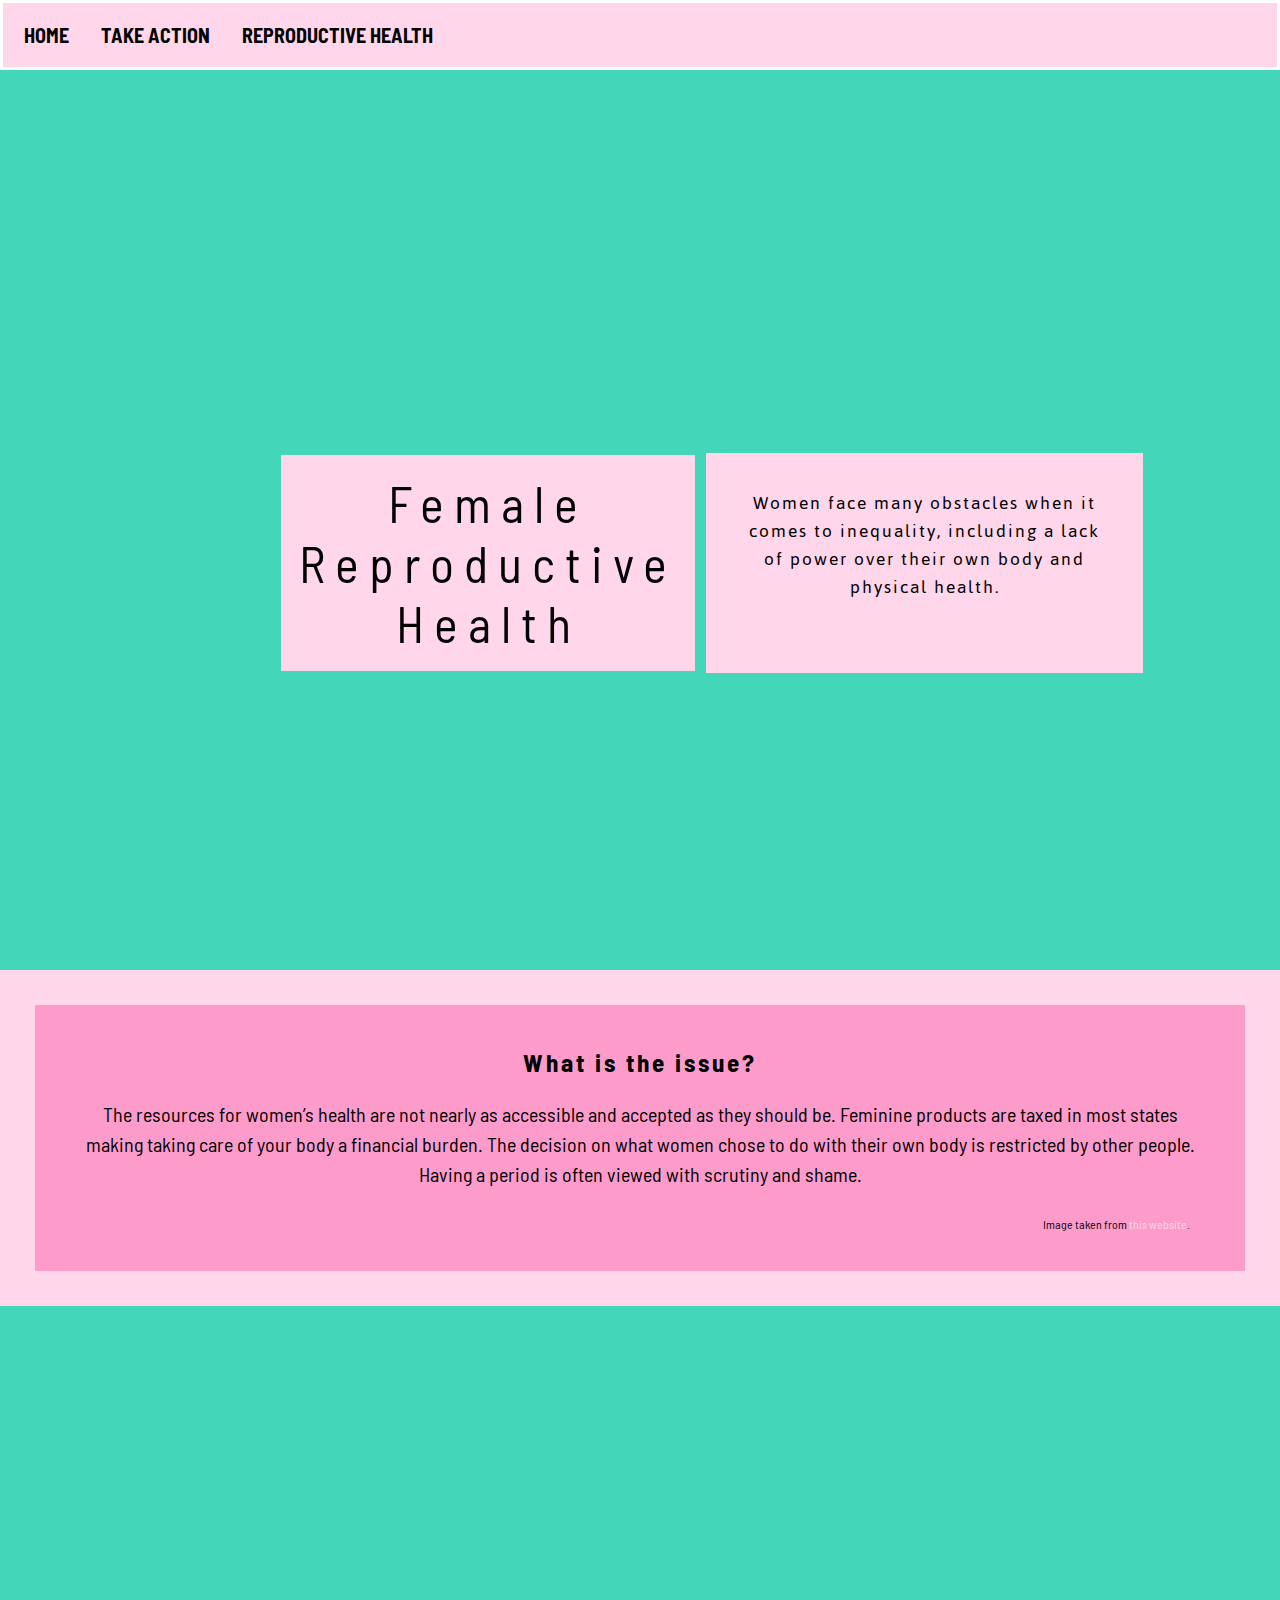
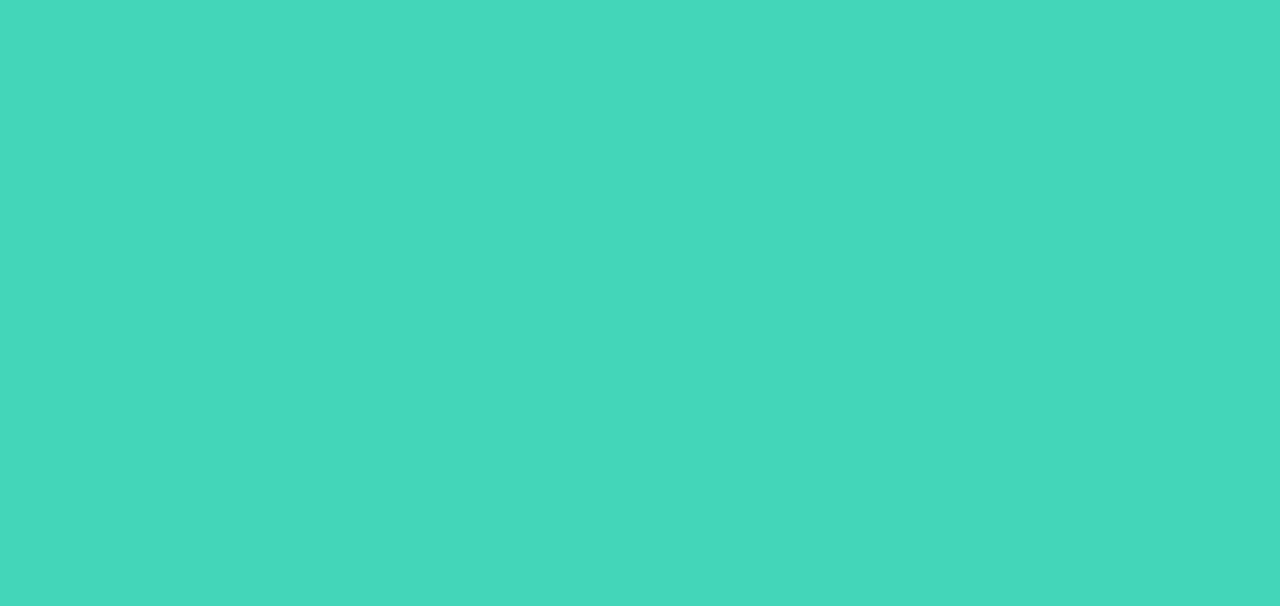
==== abortion-page.html @ f0885ae0 "🎃🐠 Checkpoint ./take-action.css:18565948/1055 ./abortion-page.html:18565948/4023 ./index.html:185659" ====
<!DOCTYPE html>
<html lang="en">
  <head>
    <title>Abortion and Birth Control</title>

    <meta charset="utf-8" />
    <meta http-equiv="X-UA-Compatible" content="IE=edge" />
    <meta name="viewport" content="width=device-width, initial-scale=1" />

    <!-- import the webpage's stylesheets -->
    <link rel="stylesheet" href="/style.css" />
    <link rel="stylesheet" href="/take-action.css" />
    <link rel="stylesheet" href="/abortion-page.css" />

    <!-- import the webpage's javascript file -->
    <script src="/script.js" defer></script>

   
   <link href="https://fonts.googleapis.com/css2?family=Barlow+Semi+Condensed:wght@300&display=swap" rel="stylesheet"/>
 <link href="https://fonts.googleapis.com/css2?family=Jaldi&display=swap" rel="stylesheet"/>
  </head>
  <body>
    <nav>
      <ul class="nav-bar">
        <li class="nav"><a href="index.html">Home</a></li>
        <li class="nav"><a href="take-action.html">Take Action</a></li>
        <li class="nav"><a href="abortion-page.html">Reproductive Health</a></li>
      </ul>
    </nav>

    <!------------------------------->
    <!---------TOP SECTION----------->
    <!------------------------------->
    <!--Top section with title and description-->
    <div class="main-message">
      <div class="flex-container">
        <div class="heading-home">
          <!-- TODO: Update the heading with the title of your website -->
          Female Reproductive Health
        </div>

        <div class="intro-text">
          <!-- TODO: Update the placeholder introduction text with your own intro text -->

          Women face many obstacles when it comes to inequality, including a lack of power over their own body and physical health. 
        </div>
      </div>
    </div>

    <!------------------------------->
    <!----------SECTION 1------------>
    <!------------------------------->
    <!--Text section-->
    <div class="text-section">
      <h2>
        <!-- TODO: Update the heading with your own -->

        What is the issue?
      </h2>

      <p>
        <!-- TODO: Update the text with your own -->

        The resources for women’s health are not nearly as accessible and accepted as they should be. 
        Feminine products are taxed in most states making taking care of your body a financial burden. 
        The decision on what women chose to do with their own body is restricted by other people. 
        Having a period is often viewed with scrutiny and shame. 
      </p>

      <!-- OPTIONAL TODO: If you need to attribute the image in a section, add it the text section -->

      <p class="attributions">
        Image taken from <a href="https://girlswhocode.com/">this website</a>.
      </p>
    </div>

    <!--Image 1-->
    <div class="image-one"></div>

    <!------------------------------->
    <!----------SECTION 2------------>
    <!------------------------------->
    <!-- TODO: Copy and paste the HTML from Section 1 and update the text and image class -->

    <!------------------------------->
    <!----------SECTION 3------------>
    <!------------------------------->
    <!-- TODO: Copy and paste the HTML from Section 1 and update the text and image class -->

    <!------------------------------->
    <!--Copy and paste if you have more than three sections-->
    <!----------SECTION X------------>
    <!------------------------------->
    <!-- TODO: Copy and paste the HTML from Section 1 and update the text and image class -->

    <!------------------------------->
    <!---------ABOUT SECTION--------->
    <!------------------------------->
    <!--Text section only-->
  </body>
</html>
---- style.css ----
/* 

This CSS file is contains the CSS rule sets for 
    - index.html
    - any universal elements that all pages use

The CSS for the take-action.html is in take-action.css

*/

/************************************************/
/************* UNIVERSAL ELEMENTS ***************/
/************************************************/

/* TODO: Customize your font properties and background color for all elements inside the <body> and <html> tags */
body,
html {
  height: 100%;
  font-size: 20px; /* Change the font size*/
  font-family: "Barlow Semi Condensed", sans-serif; /* Change the font */
  line-height: 1.5em; /* Change the line height size*/
  margin: 0em;
  color: black; /* Change the font color*/
  background-color: #FFD6EA; /* Change the background color */
  box-sizing: border-box;
}

h1 {
  letter-spacing: 5px;
  font-size: 50px;
  /*TODO: Change the font-family property to your linked font*/
  font-family: "Barlow Semi Condensed", sans-serif;
  color: black;
  text-align: center;
}

/*TODO: Change the font-family property to your linked font*/
h2 {
  letter-spacing: 3px;
  font-size: 25px;
  font-family: "Barlow Semi Condensed", sans-serif;
  color: black;
  text-align: center;
  line-height: 1.3em;
}

/*TODO: Change the color of a link when a person hovers over it*/
p a {
  color: #FFD6EA;
  text-decoration: none;
}

/************************************************/
/*************** CSS FOR NAV BAR ****************/
/************************************************/

/* All of these TODOs are optional. You should change the styling based on your mockup */

/* TODO (optional): Change the background color and/or border style */

ul.nav-bar {
  /* Styling for the <ul class="nav-bar"> element */
  list-style-type: none;
  margin: 0;
  padding: 3px 5px;
  overflow: hidden;
  background-color: #FFD6EA;
  border-style: solid;
  border-color: white;
}

/* TODO (optional): Change the font size*/

li.nav {
  /* Styling for the <li class="nav"> element */
  float: left;
  font-size: 20px;
}

/* TODO (optional): Change the font color, decoration, and/or case */

li.nav a {
  /* Styling for the <a> elements in <li class="nav"> */
  display: block;
  color: black;
/* change border/font color to be consistent and neutral   */
  text-align: center;
  padding: 14px 16px;
  text-decoration: none;
  text-transform: uppercase;
  font-weight: bold;
}

/* TODO (optional): Change the background color and/or font color when the mouse hovers over an item */

li.nav a:hover {
  /* Styling for the <a> elements when the mouse is hovering in <li class="nav"> */
  background-color: #FFD6EA;
  color: white;
}

/************************************************/
/*********** CSS FOR FLEXBOX HEADING ************/
/************************************************/

/* TODO: Review the CSS properties to the flexbox container for title and intro text */
.flex-container {
  display: flex; 
  flex-direction: row; 
  flex-wrap: nowrap; 
  justify-content: center; 
  align-itmes: center;
  width: 45em;
  width:100%
 
  /* Design properties */
  background-color: #fd9ccbff;
  padding: 5px;

  /* Positioning properties */
  position: absolute;
  left:20%;
  right: 20%;
  top: 40%; /* Change this value to move the box up or down */

  /*Debugging Tip: Uncomment the line below to see the outline of the container*/
  /*border-style: dotted;*/
}

/* TODO: Review the CSS properties to the flex item for the heading (the left box) */
.heading-home {
  padding: 2%;
  color: black;
  font-size: 50px;
  letter-spacing: 10px;
  line-height: 60px;
  text-align: center;
  font-family: 'Barlow Semi Condensed', sans-serif;
  background-color:#ffd6eaff;
  margin:20px;
  margin-right:10px;

  /*Debugging Tip: Uncomment the line below to see the outline of the container*/
  /*border-style: dotted;*/
}

/* TODO: Review the CSS properties to the flex item for the intro text (the right box) */
.intro-text {
  background-color: #ffd6eaff; /* Add your own background color */
  padding: 4%;
  margin: 2%;
  margin-left:1px;
  color: black; /* Add the color of your font */
  font-size: 20px; /* Add your font size*/
  letter-spacing: 2px; /* Adds space between letters */
  line-height: 1.4em; /* Adds space between lines */
  text-align: center;
  font-family: 'Jaldi', sans-serif;
  

  /*Debugging Tip: Uncomment the line below to see the outline of the container*/
  /*border-style: dotted;*/
}

/************************************************/
/*************** PARALLAX SCROLL ****************/
/************************************************/

/*-----------TEXT SECTIONS-----------*/

/* TODO (optional): Change the background color and/or text alignment */

.text-section {
  background-color: #FD9CCB;
  padding: 20px 45px;
  margin: 35px;
  text-align: center;
}

/*---------IMAGE STYLING + PARALLAX PROPERTY---------*/

/* TODO: Add the CSS selector for each image to the collective image rule set */

.main-message,
.image-one {
  position: relative;
  background-position: center;
  background-repeat: no-repeat;
  background-color: #43d6b9ff;
  background-size: cover;
  min-height: 100%; /* This adjusts the height of the image */

  /* TODO: Add the property to create the parallax scrolling effect here */
  
}

/* TODO: Replace the current image URL with your own. This is the top image on your homepage. */
.main-message {
  background-image: url("https://cdn.glitch.com/eb615d20-f1f4-4443-bd45-85e1d5bde77b%2Fkitten.jpg?v=1589124083210");
}

/* TODO: Replace the current image URL with your own */
.image-one {
  background-image: url("https://cdn.glitch.com/eb615d20-f1f4-4443-bd45-85e1d5bde77b%2Fpuppy.jpg?v=1589146535603");
}

/* TODO: Add a second background image. Make sure you add this class selector to the collective image rule set above */

/* TODO: Add more background images by repeating the process above */

/*-----------IMAGE ATTRIBUTIONS (if required)-----------*/
.attributions {
  font-size: 12px;
  text-align: right;
  margin-right: 10px;
}

/******************************************************/
/***** CHANGE INDEX.HTML CSS BASED ON SCREEN SIZE *****/
/******************************************************/

/* TODO: Add a breakpoint if the screen is 700px or less */


/* TODO: Add additional breakpoints based on your website's design
---- take-action.css ----
/******************************************************/
/************** CSS FOR TAKE-ACTION.HTML **************/
/******************************************************/


.page-header-action {
  width: 100%;
  position: absolute;
  text-transform: uppercase;
  background-color: #FFD6EA;
  font-family: "Barlow Semi Condensed", sans-serif; /* Change the font */
}


/******************************************************/
/***************** ACTION ITEM LIST *******************/
/******************************************************/

/* Flexbox container that holds all flex items */
.flex-container-action {
  display: flex;

  position: absolute;
  padding: 0.5em 0;
  align-items: center;

  left: 5%;
  right: 5%;

  margin: 5% 0;
  width: 90%;

  flex-direction: row;
  flex-wrap: nowrap;
  justify-content: center;
  align-items: start;
  /*border-style: dotted;*/ /*Uncomment to see the outline of the container*/
}

/* Left box under title; item in .flex-container */
.action-info-container {
  width: 100%;
  margin-right: 5%;
  margin-left: 0;
  margin-top: 5%;
  margin-bottom: 5%;
  padding: 35px;
  font-size: 16px;
  flex-grow: 2;
  /*border-style: dotted;*/ /*Uncomment to see the outline of the container*/
}

.action-info-container img{
  width: 100%;
}

/* Right box under title; item in .flex-container */
.action-list-container {
  width: 75%;
  padding: 35px;
  margin: 5%;
  flex-grow: 1;
  background-color: #0d9c90;
  /*border-style: dotted;*/ /*Uncomment to see the outline of the container*/
}

/* Holds all elements related to the action item list; inside the action-list-container */
#checklist {
  background-color: white;
  border-radius: 15px;
  padding-top: 5px;
  padding-bottom: 15px;
  border-style: solid;
  border-color: #43d6b9ff;
  /*border-style: dotted;*/ /*Uncomment to see the outline of the container*/
}


/* Header in the list container */
#checklist-header {
  text-align: center;
  color: #0D38D3;
  letter-spacing: 1px;
  /*border-style: dotted;*/ /*Uncomment to see the outline of the container*/
}

/* Intructions inside the list container */
#instructions {
  font: 14px "Barlow Semi Condensed", sans-serif;
  text-align: center;
  font-style: italic;
  color: #0D38D3;
  /*border-style: dotted;*/ /*Uncomment to see the outline of the container*/
  
}

/* The div container for the unordered action item list */
#my-list {
  padding: 10px 0 0 0;
  margin: 0;
  font-size: 10pt;
}

/* Styling for individual action list items */
#my-list li {
  cursor: pointer;
  padding-top: 8px;
  padding-right: 20px;
  padding-bottom: 8px; 
  padding-left: 35px;
  position: relative;
  list-style-type: none;
  transition: 0.2s;
  width: 85%;
  color: black;
  /*border-style: dotted;*/ /*Uncomment to see the outline of the container*/
}

/* Styling for the check squares added at the beginning of each list item */
#my-list li::before {
  content: "";
  position: absolute;
  border-color: #43d6b9ff;
  border-style: solid;
  border-width: 2px;
  
  top: 15px;
  left: 13px;
  height: 10px;
  width: 10px;
}
/* 
A note on the checkbox: This is actually just a neat trick. Before the 
item is clicked, the CSS file inserts a blank space through the content: "";
property. You can draw a border around this blank space so it appears like 
a box. After the item is clicked, new CSS rules are applied that remove the 
border from two sides and rotate the blank space by 45 degress so it looks 
like a checkmark!
*/

/* Change background color when cursor hovers over list items */
#my-list li:hover {
  background: #f3f3f3;
  color: #0D38D3;
}

/* Change check square color when cursor hovers over */
#my-list li:hover::before {
  border-color: #0D38D3;
  border-style: solid;
}

/* When marked complete (i.e. clicked on) add strikethrough */
#my-list li.all-done {
  text-decoration: line-through;
}

/* Add a "checked" mark when clicked on */
#my-list li.all-done::before {
  content: "";
  position: absolute;
  border-color: #0D38D3;
  border-style: solid;
  border-width: 0 2px 2px 0;
  top: 5px;
  left: 16px;
  transform: rotate(45deg);
  height: 15px;
  width: 7px;
}



/******************************************************/
/** CHANGE TAKE-ACTION.HTML CSS BASED ON SCREEN SIZE **/
/******************************************************/

/* IF THE SCREEN IS ~~700 OR LESS~~ IMPLEMENT THESE RULES */

@media only screen and (max-width: 700px) {

  .flex-container-action {
    flex-wrap: wrap;
  }
}

/* IF THE SCREEN IS ~~701 OR MORE~~ IMPLEMENT THESE RULES */

@media only screen and (min-width: 701px) {
  
  .flex-container-action {
    flex-wrap: wrap;
  }

  .left-container {
    width: 50%;
    margin-right: 10%;
  }
}

/* IF THE SCREEN IS ~~1000 OR MORE~~ IMPLEMENT THESE RULES */
@media only screen and (min-width: 1000px) {

  .flex-container-action {
    flex-wrap: nowrap;
  }
}

/* IF THE SCREEN IS ~~1250 OR MORE~~ IMPLEMENT THESE RULES */
@media only screen and (min-width: 1250px) {
  
  .flex-container-action {
    flex-wrap: nowrap;
  }

  #list-container {
    background-color: white;
    border-radius: 15px;
    padding: 20px 20px 40px 40px;
  }

  .left-container {
    width: 50%;
    margin-right: 10%;
  }
}
---- abortion-page.css ----
/* 

This CSS file is contains the CSS rule sets for 
    - index.html
    - any universal elements that all pages use

The CSS for the take-action.html is in take-action.css

*/

/************************************************/
/************* UNIVERSAL ELEMENTS ***************/
/************************************************/

/* TODO: Customize your font properties and background color for all elements inside the <body> and <html> tags */
body,
html {
  height: 100%;
  font-size: 20px; /* Change the font size*/
  font-family: "Barlow Semi Condensed", sans-serif; /* Change the font */
  line-height: 1.5em; /* Change the line height size*/
  margin: 0em;
  color: black; /* Change the font color*/
  background-color: #FFD6EA; /* Change the background color */
  box-sizing: border-box;
}

h1 {
  letter-spacing: 5px;
  font-size: 50px;
  /*TODO: Change the font-family property to your linked font*/
  font-family: "Barlow Semi Condensed", sans-serif;
  color: black;
  text-align: center;
}

/*TODO: Change the font-family property to your linked font*/
h2 {
  letter-spacing: 3px;
  font-size: 25px;
  font-family: "Barlow Semi Condensed", sans-serif;
  color: black;
  text-align: center;
  line-height: 1.3em;
}

/*TODO: Change the color of a link when a person hovers over it*/
p a {
  color: #FFD6EA;
  text-decoration: none;
}

/************************************************/
/*************** CSS FOR NAV BAR ****************/
/************************************************/

/* All of these TODOs are optional. You should change the styling based on your mockup */

/* TODO (optional): Change the background color and/or border style */

ul.nav-bar {
  /* Styling for the <ul class="nav-bar"> element */
  list-style-type: none;
  margin: 0;
  padding: 3px 5px;
  overflow: hidden;
  background-color: #FFD6EA;
  border-style: solid;
  border-color: white;
}

/* TODO (optional): Change the font size*/

li.nav {
  /* Styling for the <li class="nav"> element */
  float: left;
  font-size: 20px;
}

/* TODO (optional): Change the font color, decoration, and/or case */

li.nav a {
  /* Styling for the <a> elements in <li class="nav"> */
  display: block;
  color: black;
/* change border/font color to be consistent and neutral   */
  text-align: center;
  padding: 14px 16px;
  text-decoration: none;
  text-transform: uppercase;
  font-weight: bold;
}

/* TODO (optional): Change the background color and/or font color when the mouse hovers over an item */

li.nav a:hover {
  /* Styling for the <a> elements when the mouse is hovering in <li class="nav"> */
  background-color: #FFD6EA;
  color: white;
}

/************************************************/
/*********** CSS FOR FLEXBOX HEADING ************/
/************************************************/

/* TODO: Review the CSS properties to the flexbox container for title and intro text */
.flex-container {
  display: flex; 
  flex-direction: row; 
  flex-wrap: nowrap; 
  justify-content: center; 
  align-itmes: center;
  width: 45em;
  width:100%
 
  /* Design properties */
  background-color: #fd9ccbff;
  padding: 5px;

  /* Positioning properties */
  position: absolute;
  left:20%;
  right: 20%;
  top: 40%; /* Change this value to move the box up or down */

  /*Debugging Tip: Uncomment the line below to see the outline of the container*/
  /*border-style: dotted;*/
}

/* TODO: Review the CSS properties to the flex item for the heading (the left box) */
.heading-home {
  padding: 2%;
  color: black;
  font-size: 50px;
  letter-spacing: 10px;
  line-height: 60px;
  text-align: center;
  font-family: 'Barlow Semi Condensed', sans-serif;
  background-color:#ffd6eaff;
  margin:20px;
  margin-right:10px;

  /*Debugging Tip: Uncomment the line below to see the outline of the container*/
  /*border-style: dotted;*/
}

/* TODO: Review the CSS properties to the flex item for the intro text (the right box) */
.intro-text {
  background-color: #ffd6eaff; /* Add your own background color */
  padding: 4%;
  margin: 2%;
  margin-left:1px;
  color: black; /* Add the color of your font */
  font-size: 20px; /* Add your font size*/
  letter-spacing: 2px; /* Adds space between letters */
  line-height: 1.4em; /* Adds space between lines */
  text-align: center;
  font-family: 'Jaldi', sans-serif;
  

  /*Debugging Tip: Uncomment the line below to see the outline of the container*/
  /*border-style: dotted;*/
}

/************************************************/
/*************** PARALLAX SCROLL ****************/
/************************************************/

/*-----------TEXT SECTIONS-----------*/

/* TODO (optional): Change the background color and/or text alignment */

.text-section {
  background-color: #FD9CCB;
  padding: 20px 45px;
  margin: 35px;
  text-align: center;
}

/*---------IMAGE STYLING + PARALLAX PROPERTY---------*/

/* TODO: Add the CSS selector for each image to the collective image rule set */

.main-message,
.image-one {
  position: relative;
  background-position: center;
  background-repeat: no-repeat;
  background-color: #43d6b9ff;
  background-size: cover;
  min-height: 100%; /* This adjusts the height of the image */

  /* TODO: Add the property to create the parallax scrolling effect here */
  
}

/* TODO: Replace the current image URL with your own. This is the top image on your homepage. */
.main-message {
  background-image: url("https://cdn.glitch.com/eb615d20-f1f4-4443-bd45-85e1d5bde77b%2Fkitten.jpg?v=1589124083210");
}

/* TODO: Replace the current image URL with your own */
.image-one {
  background-image: url("https://cdn.glitch.com/eb615d20-f1f4-4443-bd45-85e1d5bde77b%2Fpuppy.jpg?v=1589146535603");
}

/* TODO: Add a second background image. Make sure you add this class selector to the collective image rule set above */

/* TODO: Add more background images by repeating the process above */

/*-----------IMAGE ATTRIBUTIONS (if required)-----------*/
.attributions {
  font-size: 12px;
  text-align: right;
  margin-right: 10px;
}

/******************************************************/
/***** CHANGE INDEX.HTML CSS BASED ON SCREEN SIZE *****/
/******************************************************/

/* TODO: Add a breakpoint if the screen is 700px or less */


/* TODO: Add additional breakpoints based on your website's design
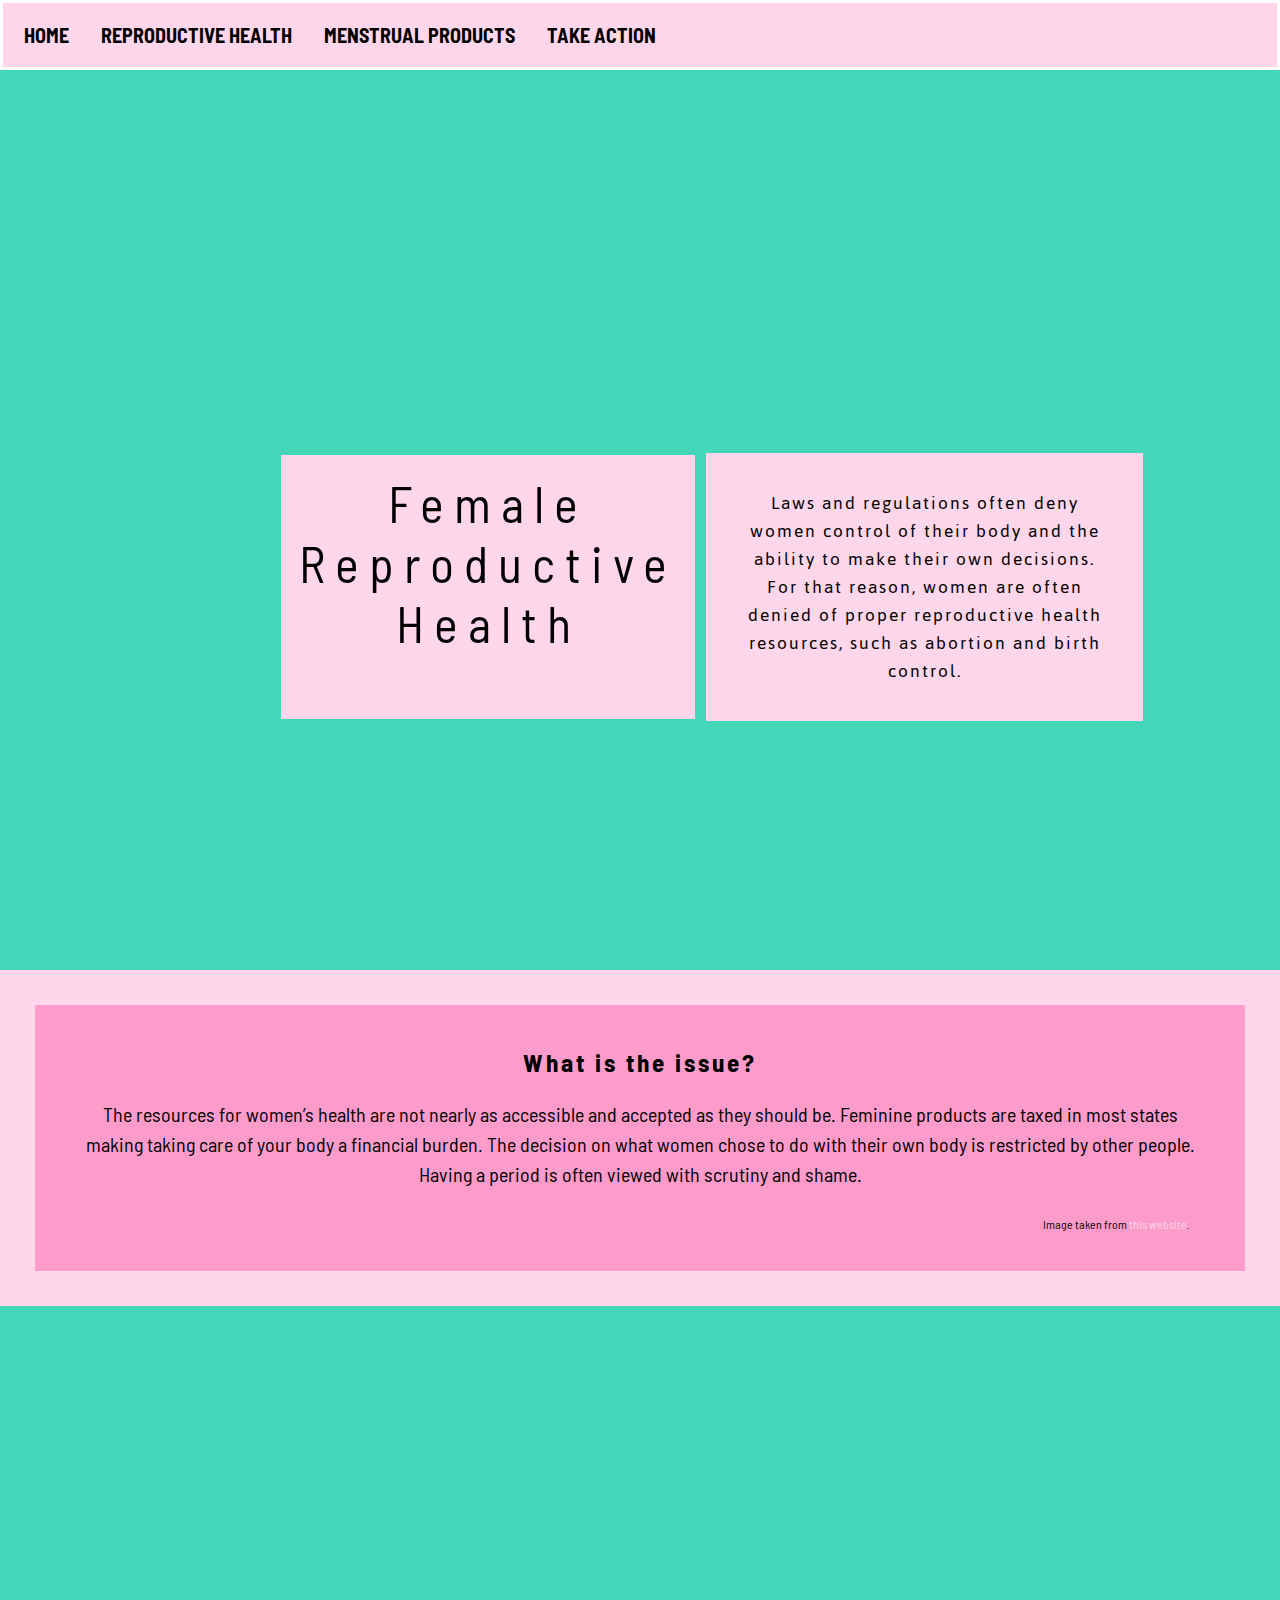
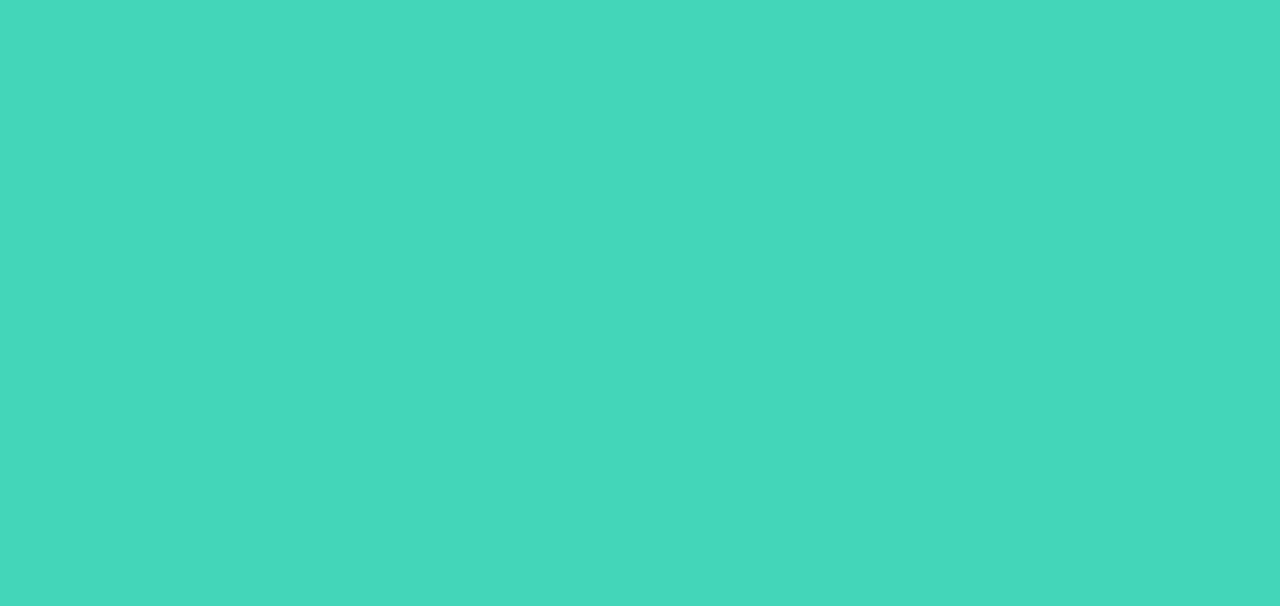
==== commit bc3adf9a: "🍰🎒 Checkpoint ./menstrual-products.css:18565948/6304 ./menstrual-products.html:18565948/2028 ./abort" ====
--- a/abortion-page.html
+++ b/abortion-page.html
@@ -23,8 +23,9 @@
     <nav>
       <ul class="nav-bar">
         <li class="nav"><a href="index.html">Home</a></li>
+        <li class="nav"><a href="abortion-page.html">Reproductive Health</a></li>
+        <li class="nav"><a href="menstrual-products.html">Menstrual Products</a></li>
         <li class="nav"><a href="take-action.html">Take Action</a></li>
-        <li class="nav"><a href="abortion-page.html">Reproductive Health</a></li>
       </ul>
     </nav>
 
@@ -42,7 +43,9 @@
         <div class="intro-text">
           <!-- TODO: Update the placeholder introduction text with your own intro text -->
 
-          Women face many obstacles when it comes to inequality, including a lack of power over their own body and physical health. 
+         Laws and regulations often deny women control of their body and the ability to make their own decisions. 
+         For that reason, women are often denied of proper reproductive health resources, such as abortion and birth control.
+
         </div>
       </div>
     </div>
